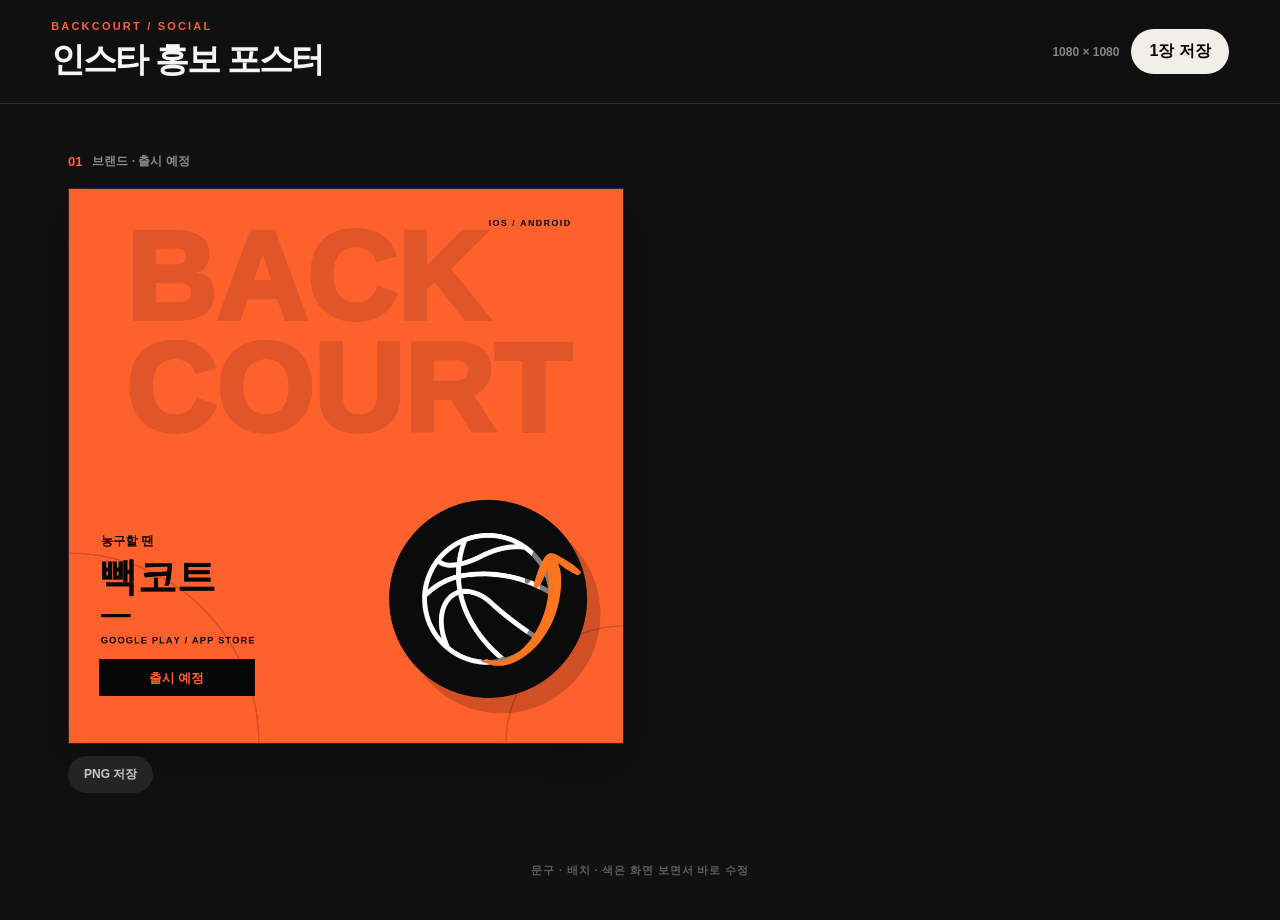
==== Backcourt-Social/index.html @ 9ac3b08d "Simplify promo to one launch poster" ====
<!doctype html>
<html lang="ko">
  <head>
    <meta charset="UTF-8" />
    <meta name="viewport" content="width=device-width, initial-scale=1.0" />
    <meta name="theme-color" content="#111111" />
    <title>빽코트 소셜 스튜디오</title>
    <link rel="stylesheet" href="./styles.css" />
  </head>
  <body>
    <header class="studio-header">
      <div>
        <p>BACKCOURT / SOCIAL</p>
        <h1>인스타 홍보 포스터</h1>
      </div>
      <div class="header-actions">
        <span>1080 × 1080</span>
        <button id="download-all" type="button">1장 저장</button>
      </div>
    </header>

    <main class="board">
      <article class="creative">
        <div class="creative-meta"><b>01</b><span>브랜드 · 출시 예정</span></div>
        <div class="canvas-shell"><canvas id="slide-1" width="1080" height="1080"></canvas></div>
        <button class="download" type="button" data-slide="1">PNG 저장</button>
      </article>
    </main>

    <footer>문구 · 배치 · 색은 화면 보면서 바로 수정</footer>
    <script src="./app.js?v=6"></script>
  </body>
</html>
---- Backcourt-Social/styles.css ----
:root {
  color-scheme: dark;
  --page: #111111;
  --panel: #191919;
  --line: #303030;
  --paper: #f1efe8;
  --orange: #ff5d3b;
}

* { box-sizing: border-box; }
body { margin: 0; min-width: 320px; color: #f5f5f5; background: var(--page); font-family: -apple-system, BlinkMacSystemFont, "Apple SD Gothic Neo", sans-serif; }
button { font: inherit; }
.studio-header { position: sticky; top: 0; z-index: 10; min-height: 94px; padding: 20px clamp(20px, 4vw, 58px); display: flex; align-items: center; justify-content: space-between; gap: 20px; background: rgba(17, 17, 17, .92); border-bottom: 1px solid var(--line); backdrop-filter: blur(18px); }
.studio-header p { margin: 0 0 5px; color: var(--orange); font-size: 11px; font-weight: 900; letter-spacing: .2em; }
.studio-header h1 { margin: 0; font-size: clamp(22px, 3vw, 34px); letter-spacing: -.055em; }
.header-actions { display: flex; align-items: center; gap: 12px; }
.header-actions span { color: #858585; font-size: 12px; font-weight: 800; }
.header-actions button, .download { color: #050505; background: var(--paper); border: 0; border-radius: 999px; font-weight: 900; cursor: pointer; }
.header-actions button { padding: 12px 18px; }
.board { width: min(1240px, 100%); margin: 0 auto; padding: 42px clamp(18px, 4vw, 48px) 70px; display: grid; grid-template-columns: repeat(2, minmax(0, 1fr)); gap: 52px 32px; }
.creative { min-width: 0; }
.creative-meta { min-height: 30px; margin-bottom: 12px; display: flex; align-items: center; gap: 10px; }
.creative-meta b { color: var(--orange); font-size: 13px; }
.creative-meta span { color: #8c8c8c; font-size: 12px; font-weight: 800; }
.canvas-shell { width: 100%; overflow: hidden; background: #080808; border: 1px solid #292929; box-shadow: 0 20px 50px rgba(0, 0, 0, .28); }
canvas { width: 100%; height: auto; display: block; aspect-ratio: 1; }
.download { margin-top: 12px; padding: 10px 16px; color: #c8c8c8; background: #242424; font-size: 12px; transition: .15s ease; }
.download:hover, .header-actions button:hover { color: #fff; background: var(--orange); transform: translateY(-1px); }
footer { padding: 0 20px 42px; color: #5d5d5d; font-size: 11px; font-weight: 800; letter-spacing: .08em; text-align: center; }

body.export-mode { width: 1080px; height: 1080px; overflow: hidden; background: #000; }
.export-mode .studio-header, .export-mode footer { display: none; }
.export-mode .board { width: 1080px; height: 1080px; margin: 0; padding: 0; display: block; }
.export-mode .creative { display: none; }
.export-mode .creative.is-export { display: block; width: 1080px; height: 1080px; }
.export-mode .creative-meta, .export-mode .download { display: none; }
.export-mode .canvas-shell { width: 1080px; height: 1080px; border: 0; box-shadow: none; }
.export-mode canvas { width: 1080px; height: 1080px; }

@media (max-width: 760px) {
  .studio-header { min-height: 82px; }
  .header-actions span { display: none; }
  .header-actions button { padding: 10px 14px; font-size: 12px; }
  .board { grid-template-columns: 1fr; padding-top: 28px; gap: 42px; }
}
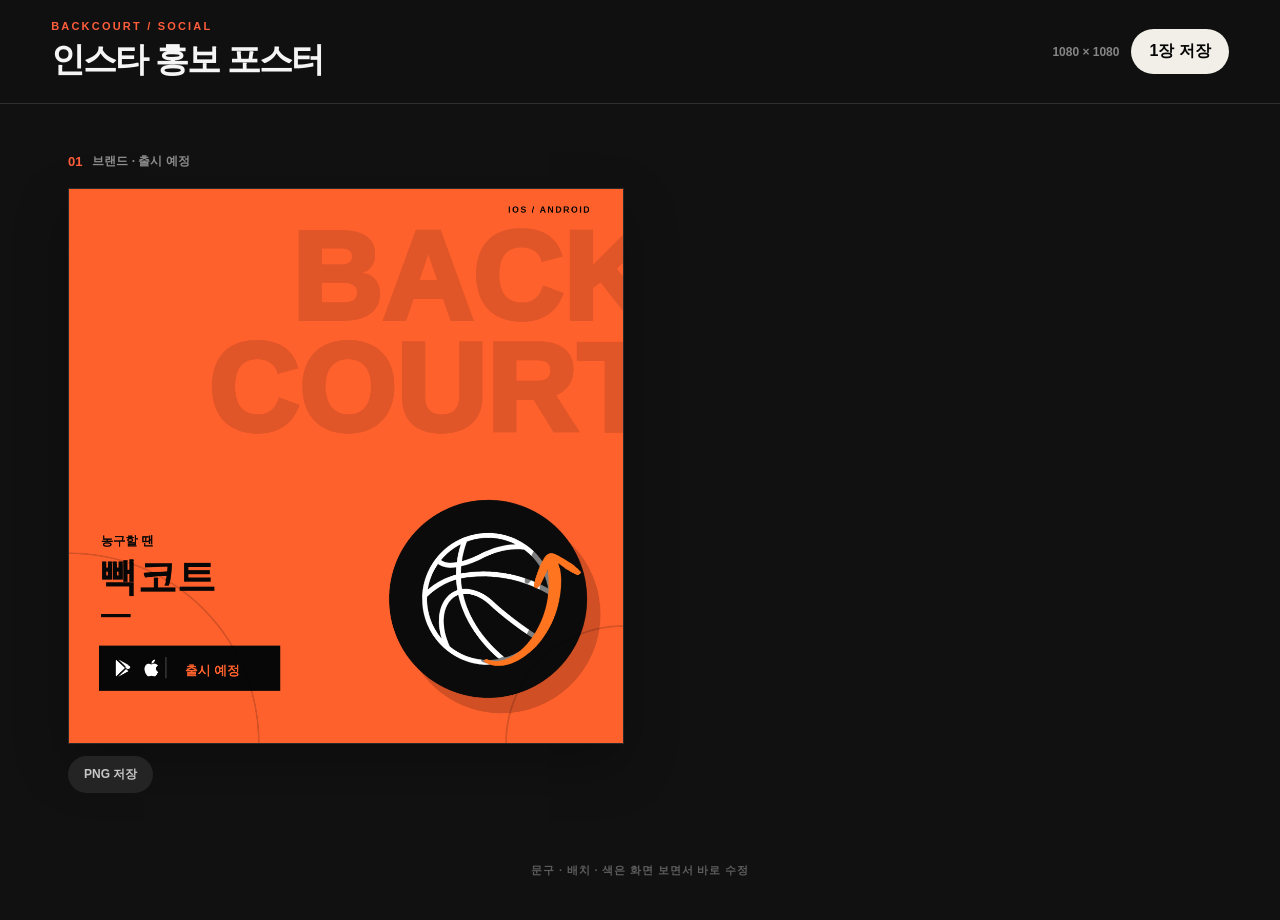
==== commit e0d61c98: "Refine launch poster layout and store marks" ====
--- a/Backcourt-Social/index.html
+++ b/Backcourt-Social/index.html
@@ -28,6 +28,6 @@
     </main>
 
     <footer>문구 · 배치 · 색은 화면 보면서 바로 수정</footer>
-    <script src="./app.js?v=6"></script>
+    <script src="./app.js?v=7"></script>
   </body>
 </html>
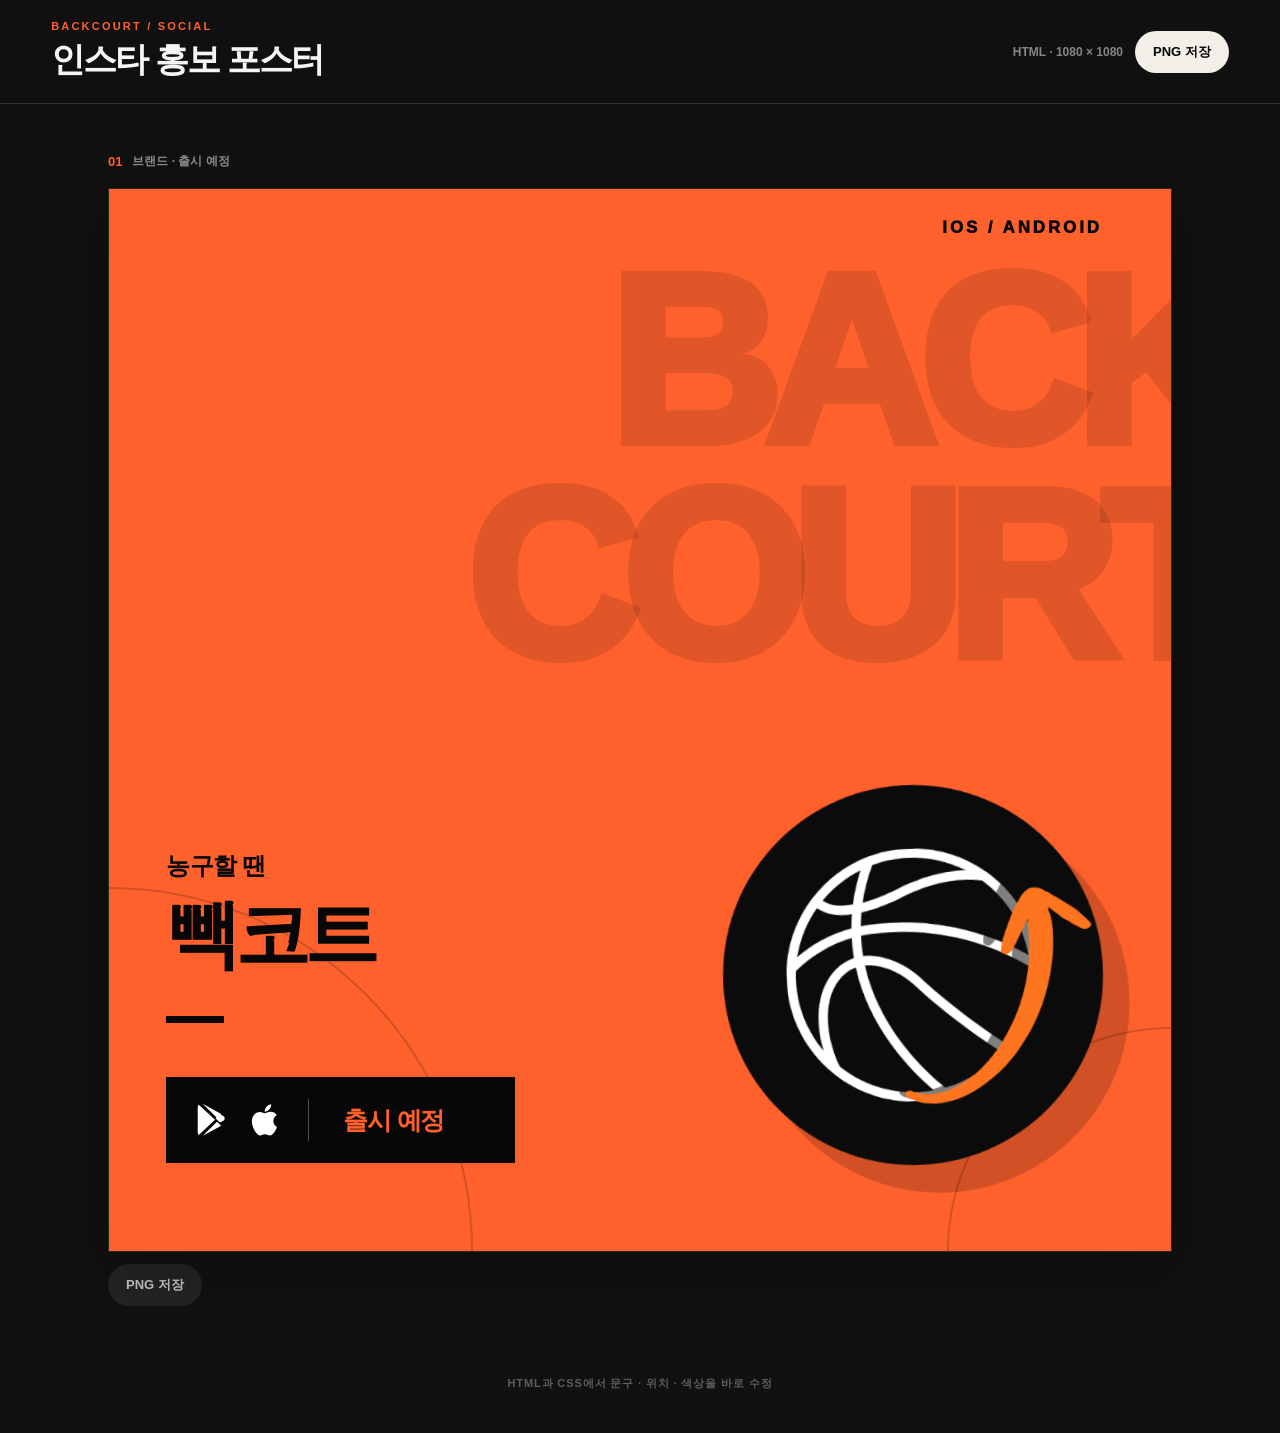
==== commit c5786bb3: "Rebuild promo poster in HTML and CSS" ====
--- a/Backcourt-Social/index.html
+++ b/Backcourt-Social/index.html
@@ -4,8 +4,8 @@
     <meta charset="UTF-8" />
     <meta name="viewport" content="width=device-width, initial-scale=1.0" />
     <meta name="theme-color" content="#111111" />
-    <title>빽코트 소셜 스튜디오</title>
-    <link rel="stylesheet" href="./styles.css" />
+    <title>빽코트 홍보 포스터</title>
+    <link rel="stylesheet" href="./styles.css?v=8" />
   </head>
   <body>
     <header class="studio-header">
@@ -14,20 +14,41 @@
         <h1>인스타 홍보 포스터</h1>
       </div>
       <div class="header-actions">
-        <span>1080 × 1080</span>
-        <button id="download-all" type="button">1장 저장</button>
+        <span>HTML · 1080 × 1080</span>
+        <a href="./exports/backcourt-instagram-01.png" download>PNG 저장</a>
       </div>
     </header>
 
     <main class="board">
       <article class="creative">
         <div class="creative-meta"><b>01</b><span>브랜드 · 출시 예정</span></div>
-        <div class="canvas-shell"><canvas id="slide-1" width="1080" height="1080"></canvas></div>
-        <button class="download" type="button" data-slide="1">PNG 저장</button>
+        <div class="poster-shell">
+          <section class="poster" aria-label="빽코트 출시 예정 홍보 포스터">
+            <div class="back-type" aria-hidden="true"><span>BACK</span><span>COURT</span></div>
+            <div class="platform">IOS / ANDROID</div>
+
+            <div class="copy">
+              <p>농구할 땐</p>
+              <h2>빽코트</h2>
+              <i aria-hidden="true"></i>
+              <div class="launch">
+                <div class="store-marks" aria-label="Google Play 및 App Store">
+                  <svg viewBox="0 0 24 24" aria-hidden="true"><path d="M3.7 2.4 14 12 3.7 21.6A2.6 2.6 0 0 1 3 19.8V4.2c0-.7.3-1.3.7-1.8Zm11.6 10.8 2.7 2.5L6.2 22.2l9.1-9Zm3.9-3.6c.6.3 1 .9 1 1.5s-.4 1.2-1 1.5l-2 1.1-2.9-2.7 2.9-2.7 2 1.3ZM6.2 1.8 18 8.3l-2.7 2.5-9.1-9Z" /></svg>
+                  <svg viewBox="0 0 24 24" aria-hidden="true"><path d="M16.8 12.8c0-2.6 2.1-3.8 2.2-3.9a4.7 4.7 0 0 0-3.7-2c-1.6-.2-3.1.9-3.9.9-.8 0-2-.9-3.3-.8A4.9 4.9 0 0 0 4 9.5c-1.8 3-.5 7.5 1.2 10 .8 1.2 1.8 2.5 3.1 2.4 1.2-.1 1.7-.8 3.2-.8s1.9.8 3.2.8c1.3 0 2.2-1.2 3-2.4a10.7 10.7 0 0 0 1.4-2.9 4.4 4.4 0 0 1-2.3-3.8ZM14.3 5.3A4.5 4.5 0 0 0 15.4 2a4.6 4.6 0 0 0-3 1.6 4.2 4.2 0 0 0-1.1 3.2 3.8 3.8 0 0 0 3-1.5Z" /></svg>
+                </div>
+                <strong>출시 예정</strong>
+              </div>
+            </div>
+
+            <img class="hero-icon" src="./assets/app-icon.png" alt="빽코트 앱 아이콘" />
+            <div class="court-lines" aria-hidden="true"><i></i><b></b></div>
+          </section>
+        </div>
+        <a class="download" href="./exports/backcourt-instagram-01.png" download>PNG 저장</a>
       </article>
     </main>
 
-    <footer>문구 · 배치 · 색은 화면 보면서 바로 수정</footer>
-    <script src="./app.js?v=7"></script>
+    <footer>HTML과 CSS에서 문구 · 위치 · 색상을 바로 수정</footer>
+    <script src="./poster.js?v=1"></script>
   </body>
 </html>
--- a/Backcourt-Social/styles.css
+++ b/Backcourt-Social/styles.css
@@ -1,45 +1,54 @@
 :root {
   color-scheme: dark;
   --page: #111111;
-  --panel: #191919;
   --line: #303030;
+  --orange: #ff612d;
+  --ink: #070707;
   --paper: #f1efe8;
-  --orange: #ff5d3b;
 }
 
 * { box-sizing: border-box; }
-body { margin: 0; min-width: 320px; color: #f5f5f5; background: var(--page); font-family: -apple-system, BlinkMacSystemFont, "Apple SD Gothic Neo", sans-serif; }
-button { font: inherit; }
-.studio-header { position: sticky; top: 0; z-index: 10; min-height: 94px; padding: 20px clamp(20px, 4vw, 58px); display: flex; align-items: center; justify-content: space-between; gap: 20px; background: rgba(17, 17, 17, .92); border-bottom: 1px solid var(--line); backdrop-filter: blur(18px); }
+body { margin: 0; min-width: 320px; color: #f5f5f5; background: var(--page); font-family: -apple-system, BlinkMacSystemFont, "Apple SD Gothic Neo", "Noto Sans KR", sans-serif; }
+a { color: inherit; text-decoration: none; }
+.studio-header { position: sticky; top: 0; z-index: 10; min-height: 94px; padding: 20px clamp(20px,4vw,58px); display: flex; align-items: center; justify-content: space-between; gap: 20px; background: rgba(17,17,17,.92); border-bottom: 1px solid var(--line); backdrop-filter: blur(18px); }
 .studio-header p { margin: 0 0 5px; color: var(--orange); font-size: 11px; font-weight: 900; letter-spacing: .2em; }
-.studio-header h1 { margin: 0; font-size: clamp(22px, 3vw, 34px); letter-spacing: -.055em; }
+.studio-header h1 { margin: 0; font-size: clamp(22px,3vw,34px); letter-spacing: -.055em; }
 .header-actions { display: flex; align-items: center; gap: 12px; }
 .header-actions span { color: #858585; font-size: 12px; font-weight: 800; }
-.header-actions button, .download { color: #050505; background: var(--paper); border: 0; border-radius: 999px; font-weight: 900; cursor: pointer; }
-.header-actions button { padding: 12px 18px; }
-.board { width: min(1240px, 100%); margin: 0 auto; padding: 42px clamp(18px, 4vw, 48px) 70px; display: grid; grid-template-columns: repeat(2, minmax(0, 1fr)); gap: 52px 32px; }
+.header-actions a, .download { padding: 12px 18px; color: #050505; background: var(--paper); border-radius: 999px; font-size: 13px; font-weight: 900; }
+.board { width: min(1160px,100%); margin: 0 auto; padding: 42px clamp(18px,4vw,48px) 70px; }
 .creative { min-width: 0; }
 .creative-meta { min-height: 30px; margin-bottom: 12px; display: flex; align-items: center; gap: 10px; }
 .creative-meta b { color: var(--orange); font-size: 13px; }
 .creative-meta span { color: #8c8c8c; font-size: 12px; font-weight: 800; }
-.canvas-shell { width: 100%; overflow: hidden; background: #080808; border: 1px solid #292929; box-shadow: 0 20px 50px rgba(0, 0, 0, .28); }
-canvas { width: 100%; height: auto; display: block; aspect-ratio: 1; }
-.download { margin-top: 12px; padding: 10px 16px; color: #c8c8c8; background: #242424; font-size: 12px; transition: .15s ease; }
-.download:hover, .header-actions button:hover { color: #fff; background: var(--orange); transform: translateY(-1px); }
+.poster-shell { width: min(100%,1080px); aspect-ratio: 1; overflow: hidden; container-type: inline-size; background: var(--orange); border: 1px solid #292929; box-shadow: 0 20px 50px rgba(0,0,0,.28); }
+.poster { position: relative; width: 100%; height: 100%; overflow: hidden; color: var(--ink); background: var(--orange); letter-spacing: -.045em; }
+.back-type { position: absolute; z-index: 0; top: 6.3cqw; right: -5.2cqw; width: 100%; color: rgba(7,7,7,.12); font-family: Arial, "Apple SD Gothic Neo", sans-serif; font-size: 22.6cqw; font-weight: 950; line-height: .895; letter-spacing: -.075em; text-align: right; white-space: nowrap; }
+.back-type span { display: block; }
+.platform { position: absolute; z-index: 2; top: 2.7cqw; right: 6.5cqw; font-size: 1.58cqw; font-weight: 950; letter-spacing: .18em; }
+.copy { position: absolute; z-index: 3; left: 5.4cqw; top: 62.2cqw; }
+.copy p { margin: 0 0 1.5cqw; font-size: 2.25cqw; font-weight: 900; }
+.copy h2 { margin: 0; font-size: 7.05cqw; line-height: 1; font-weight: 950; letter-spacing: -.08em; }
+.copy > i { width: 5.4cqw; height: .65cqw; margin: 4.1cqw 0 5.1cqw; display: block; background: var(--ink); }
+.launch { width: 32.8cqw; height: 8.15cqw; display: flex; align-items: center; color: var(--orange); background: var(--ink); }
+.store-marks { height: 4cqw; padding: 0 2.2cqw 0 2.55cqw; display: flex; align-items: center; gap: 1.45cqw; border-right: .18cqw solid rgba(255,255,255,.28); }
+.store-marks svg { width: 3.55cqw; height: 3.55cqw; fill: #fff; }
+.launch strong { margin-left: 3.25cqw; font-size: 2.35cqw; font-weight: 950; letter-spacing: -.045em; white-space: nowrap; }
+.hero-icon { position: absolute; z-index: 2; left: 57.8cqw; top: 56.1cqw; width: 35.75cqw; height: 35.75cqw; object-fit: contain; transform: rotate(-3deg); filter: drop-shadow(2.4cqw 2.8cqw 0 rgba(0,0,0,.18)); }
+.court-lines i, .court-lines b { position: absolute; z-index: 1; display: block; border: .28cqw solid rgba(7,7,7,.18); border-radius: 50%; }
+.court-lines i { left: -34.25cqw; bottom: -34.25cqw; width: 68.5cqw; height: 68.5cqw; }
+.court-lines b { right: -21.1cqw; bottom: -21.1cqw; width: 42.2cqw; height: 42.2cqw; }
+.download { margin-top: 12px; display: inline-block; color: #c8c8c8; background: #242424; }
 footer { padding: 0 20px 42px; color: #5d5d5d; font-size: 11px; font-weight: 800; letter-spacing: .08em; text-align: center; }
 
-body.export-mode { width: 1080px; height: 1080px; overflow: hidden; background: #000; }
-.export-mode .studio-header, .export-mode footer { display: none; }
-.export-mode .board { width: 1080px; height: 1080px; margin: 0; padding: 0; display: block; }
-.export-mode .creative { display: none; }
-.export-mode .creative.is-export { display: block; width: 1080px; height: 1080px; }
-.export-mode .creative-meta, .export-mode .download { display: none; }
-.export-mode .canvas-shell { width: 1080px; height: 1080px; border: 0; box-shadow: none; }
-.export-mode canvas { width: 1080px; height: 1080px; }
+body.export-mode { width: 1080px; height: 1080px; min-width: 1080px; overflow: hidden; background: var(--orange); }
+.export-mode .studio-header, .export-mode .creative-meta, .export-mode .download, .export-mode footer { display: none; }
+.export-mode .board { width: 1080px; height: 1080px; margin: 0; padding: 0; }
+.export-mode .creative, .export-mode .poster-shell { width: 1080px; height: 1080px; border: 0; box-shadow: none; }
 
 @media (max-width: 760px) {
   .studio-header { min-height: 82px; }
   .header-actions span { display: none; }
-  .header-actions button { padding: 10px 14px; font-size: 12px; }
-  .board { grid-template-columns: 1fr; padding-top: 28px; gap: 42px; }
+  .header-actions a { padding: 10px 14px; font-size: 12px; }
+  .board { padding-top: 28px; }
 }
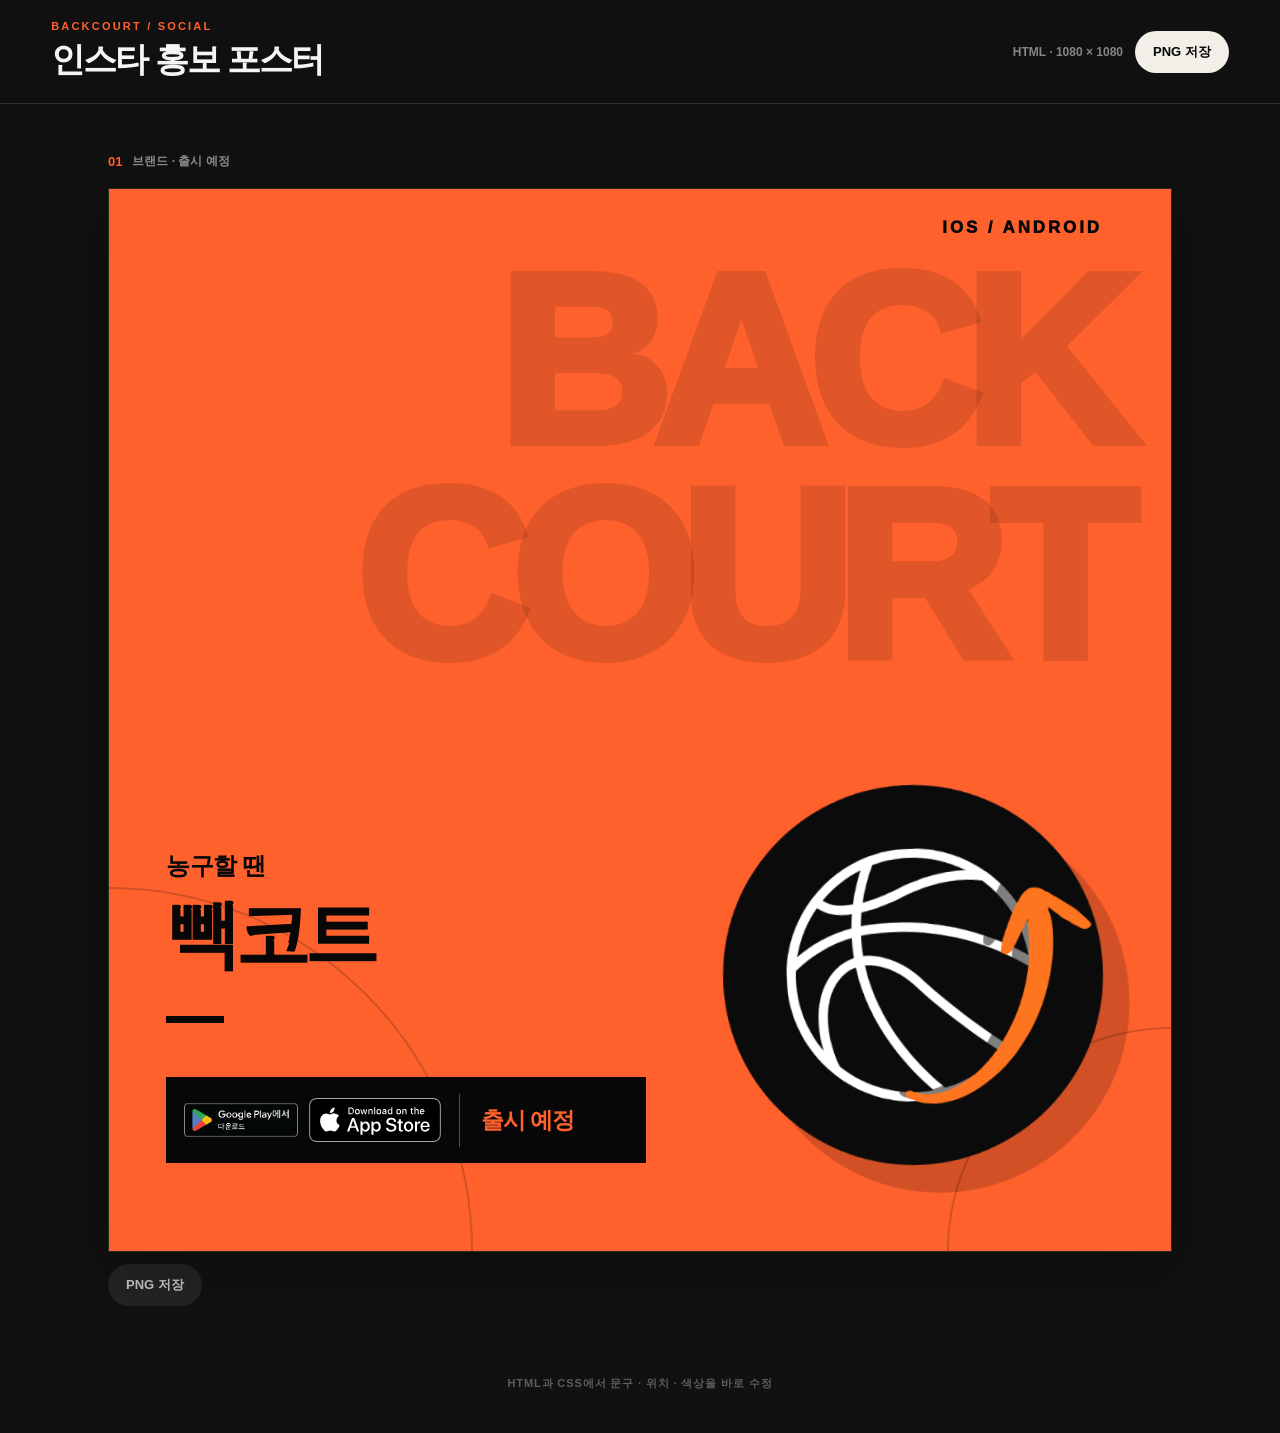
==== commit 7a9bcc3f: "Use official store badges in promo poster" ====
--- a/Backcourt-Social/index.html
+++ b/Backcourt-Social/index.html
@@ -5,7 +5,7 @@
     <meta name="viewport" content="width=device-width, initial-scale=1.0" />
     <meta name="theme-color" content="#111111" />
     <title>빽코트 홍보 포스터</title>
-    <link rel="stylesheet" href="./styles.css?v=8" />
+    <link rel="stylesheet" href="./styles.css?v=9" />
   </head>
   <body>
     <header class="studio-header">
@@ -33,8 +33,8 @@
               <i aria-hidden="true"></i>
               <div class="launch">
                 <div class="store-marks" aria-label="Google Play 및 App Store">
-                  <svg viewBox="0 0 24 24" aria-hidden="true"><path d="M3.7 2.4 14 12 3.7 21.6A2.6 2.6 0 0 1 3 19.8V4.2c0-.7.3-1.3.7-1.8Zm11.6 10.8 2.7 2.5L6.2 22.2l9.1-9Zm3.9-3.6c.6.3 1 .9 1 1.5s-.4 1.2-1 1.5l-2 1.1-2.9-2.7 2.9-2.7 2 1.3ZM6.2 1.8 18 8.3l-2.7 2.5-9.1-9Z" /></svg>
-                  <svg viewBox="0 0 24 24" aria-hidden="true"><path d="M16.8 12.8c0-2.6 2.1-3.8 2.2-3.9a4.7 4.7 0 0 0-3.7-2c-1.6-.2-3.1.9-3.9.9-.8 0-2-.9-3.3-.8A4.9 4.9 0 0 0 4 9.5c-1.8 3-.5 7.5 1.2 10 .8 1.2 1.8 2.5 3.1 2.4 1.2-.1 1.7-.8 3.2-.8s1.9.8 3.2.8c1.3 0 2.2-1.2 3-2.4a10.7 10.7 0 0 0 1.4-2.9 4.4 4.4 0 0 1-2.3-3.8ZM14.3 5.3A4.5 4.5 0 0 0 15.4 2a4.6 4.6 0 0 0-3 1.6 4.2 4.2 0 0 0-1.1 3.2 3.8 3.8 0 0 0 3-1.5Z" /></svg>
+                  <img src="./assets/google-play-badge-ko.png" alt="Google Play" />
+                  <img src="./assets/app-store-badge.svg" alt="App Store" />
                 </div>
                 <strong>출시 예정</strong>
               </div>
--- a/Backcourt-Social/styles.css
+++ b/Backcourt-Social/styles.css
@@ -23,17 +23,17 @@
 .creative-meta span { color: #8c8c8c; font-size: 12px; font-weight: 800; }
 .poster-shell { width: min(100%,1080px); aspect-ratio: 1; overflow: hidden; container-type: inline-size; background: var(--orange); border: 1px solid #292929; box-shadow: 0 20px 50px rgba(0,0,0,.28); }
 .poster { position: relative; width: 100%; height: 100%; overflow: hidden; color: var(--ink); background: var(--orange); letter-spacing: -.045em; }
-.back-type { position: absolute; z-index: 0; top: 6.3cqw; right: -5.2cqw; width: 100%; color: rgba(7,7,7,.12); font-family: Arial, "Apple SD Gothic Neo", sans-serif; font-size: 22.6cqw; font-weight: 950; line-height: .895; letter-spacing: -.075em; text-align: right; white-space: nowrap; }
+.back-type { position: absolute; z-index: 0; top: 6.3cqw; right: 5.2cqw; width: 100%; color: rgba(7,7,7,.12); font-family: Arial, "Apple SD Gothic Neo", sans-serif; font-size: 22.6cqw; font-weight: 950; line-height: .895; letter-spacing: -.075em; text-align: right; white-space: nowrap; }
 .back-type span { display: block; }
 .platform { position: absolute; z-index: 2; top: 2.7cqw; right: 6.5cqw; font-size: 1.58cqw; font-weight: 950; letter-spacing: .18em; }
 .copy { position: absolute; z-index: 3; left: 5.4cqw; top: 62.2cqw; }
 .copy p { margin: 0 0 1.5cqw; font-size: 2.25cqw; font-weight: 900; }
 .copy h2 { margin: 0; font-size: 7.05cqw; line-height: 1; font-weight: 950; letter-spacing: -.08em; }
 .copy > i { width: 5.4cqw; height: .65cqw; margin: 4.1cqw 0 5.1cqw; display: block; background: var(--ink); }
-.launch { width: 32.8cqw; height: 8.15cqw; display: flex; align-items: center; color: var(--orange); background: var(--ink); }
-.store-marks { height: 4cqw; padding: 0 2.2cqw 0 2.55cqw; display: flex; align-items: center; gap: 1.45cqw; border-right: .18cqw solid rgba(255,255,255,.28); }
-.store-marks svg { width: 3.55cqw; height: 3.55cqw; fill: #fff; }
-.launch strong { margin-left: 3.25cqw; font-size: 2.35cqw; font-weight: 950; letter-spacing: -.045em; white-space: nowrap; }
+.launch { width: 45.2cqw; height: 8.15cqw; display: flex; align-items: center; color: var(--orange); background: var(--ink); }
+.store-marks { height: 5cqw; padding: 0 1.7cqw; display: flex; align-items: center; gap: 1cqw; border-right: .18cqw solid rgba(255,255,255,.28); }
+.store-marks img { width: auto; height: 4.15cqw; object-fit: contain; }
+.launch strong { margin-left: 2cqw; font-size: 2.15cqw; font-weight: 950; letter-spacing: -.045em; white-space: nowrap; }
 .hero-icon { position: absolute; z-index: 2; left: 57.8cqw; top: 56.1cqw; width: 35.75cqw; height: 35.75cqw; object-fit: contain; transform: rotate(-3deg); filter: drop-shadow(2.4cqw 2.8cqw 0 rgba(0,0,0,.18)); }
 .court-lines i, .court-lines b { position: absolute; z-index: 1; display: block; border: .28cqw solid rgba(7,7,7,.18); border-radius: 50%; }
 .court-lines i { left: -34.25cqw; bottom: -34.25cqw; width: 68.5cqw; height: 68.5cqw; }
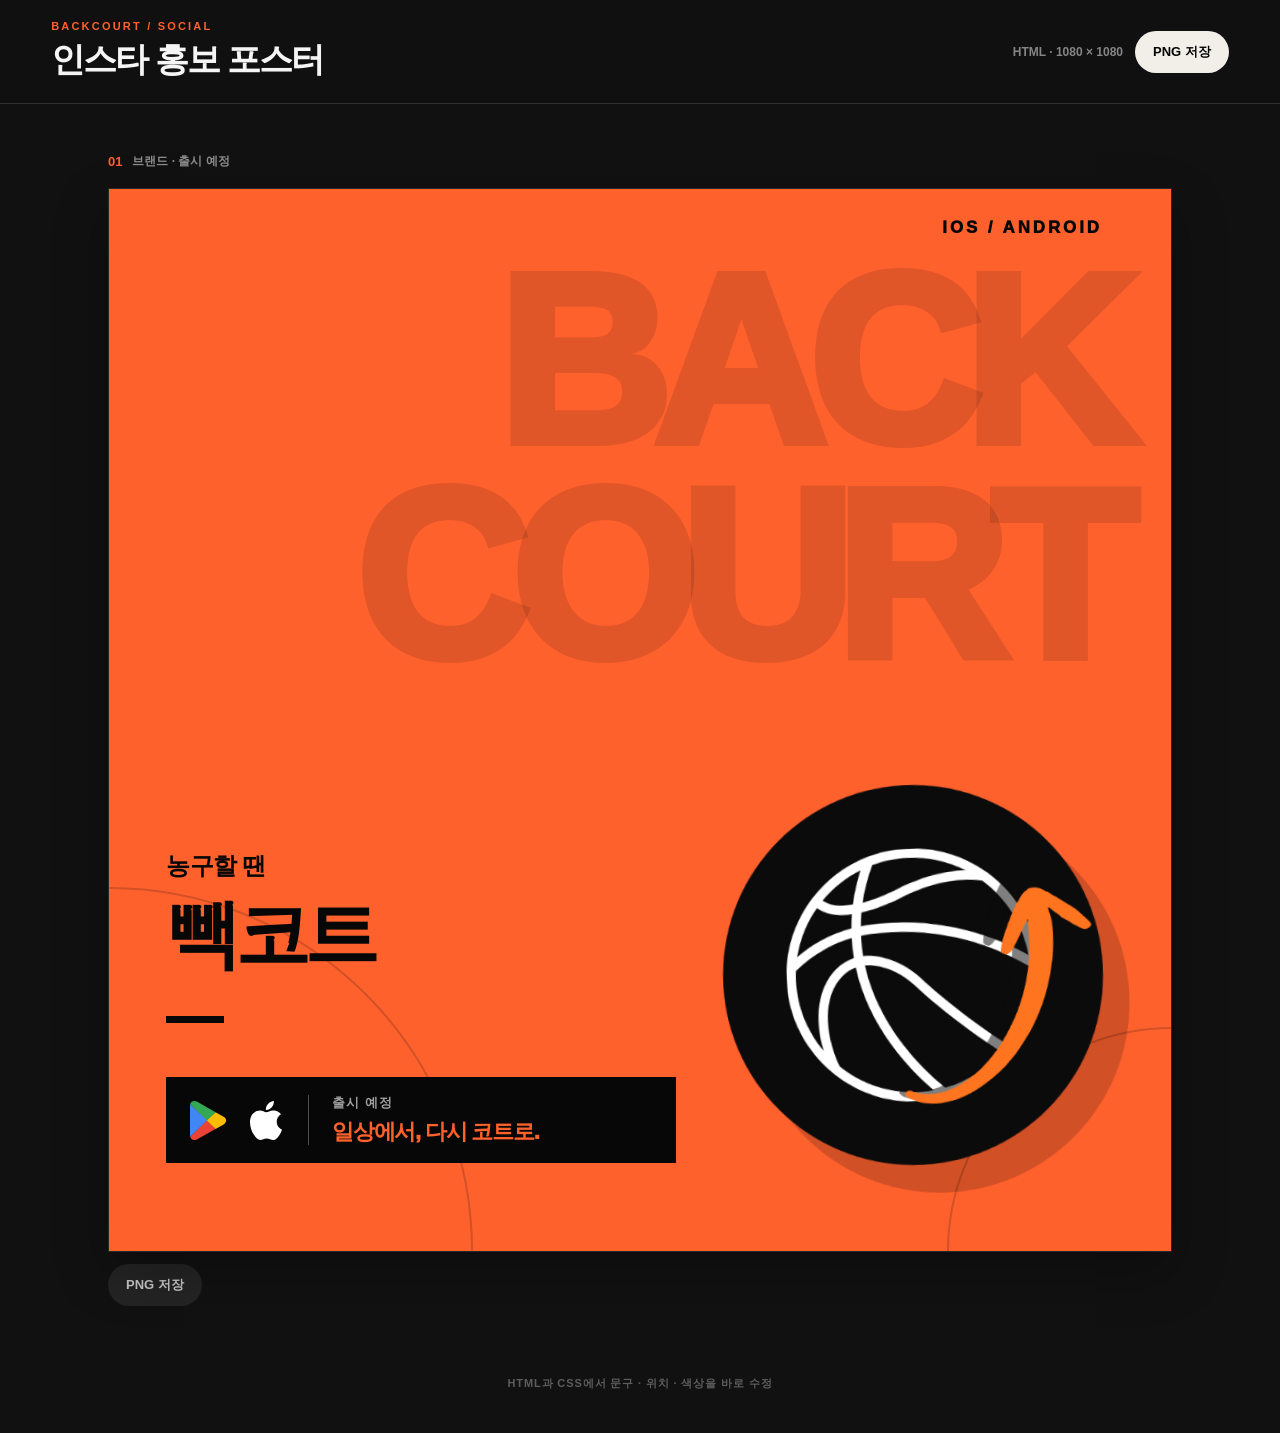
==== commit 54531ae7: "Use store logo assets and add launch slogan" ====
--- a/Backcourt-Social/index.html
+++ b/Backcourt-Social/index.html
@@ -5,7 +5,7 @@
     <meta name="viewport" content="width=device-width, initial-scale=1.0" />
     <meta name="theme-color" content="#111111" />
     <title>빽코트 홍보 포스터</title>
-    <link rel="stylesheet" href="./styles.css?v=9" />
+    <link rel="stylesheet" href="./styles.css?v=10" />
   </head>
   <body>
     <header class="studio-header">
@@ -33,10 +33,10 @@
               <i aria-hidden="true"></i>
               <div class="launch">
                 <div class="store-marks" aria-label="Google Play 및 App Store">
-                  <img src="./assets/google-play-badge-ko.png" alt="Google Play" />
-                  <img src="./assets/app-store-badge.svg" alt="App Store" />
+                  <img class="google-play-logo" src="./assets/google-play-logo.svg" alt="Google Play" />
+                  <img class="apple-logo" src="./assets/apple-logo.svg" alt="Apple" />
                 </div>
-                <strong>출시 예정</strong>
+                <div class="launch-copy"><small>출시 예정</small><strong>일상에서, 다시 코트로.</strong></div>
               </div>
             </div>
 
--- a/Backcourt-Social/styles.css
+++ b/Backcourt-Social/styles.css
@@ -30,10 +30,13 @@
 .copy p { margin: 0 0 1.5cqw; font-size: 2.25cqw; font-weight: 900; }
 .copy h2 { margin: 0; font-size: 7.05cqw; line-height: 1; font-weight: 950; letter-spacing: -.08em; }
 .copy > i { width: 5.4cqw; height: .65cqw; margin: 4.1cqw 0 5.1cqw; display: block; background: var(--ink); }
-.launch { width: 45.2cqw; height: 8.15cqw; display: flex; align-items: center; color: var(--orange); background: var(--ink); }
-.store-marks { height: 5cqw; padding: 0 1.7cqw; display: flex; align-items: center; gap: 1cqw; border-right: .18cqw solid rgba(255,255,255,.28); }
-.store-marks img { width: auto; height: 4.15cqw; object-fit: contain; }
-.launch strong { margin-left: 2cqw; font-size: 2.15cqw; font-weight: 950; letter-spacing: -.045em; white-space: nowrap; }
+.launch { width: 48cqw; height: 8.15cqw; display: flex; align-items: center; color: var(--orange); background: var(--ink); }
+.store-marks { height: 4.7cqw; padding: 0 2.1cqw; display: flex; align-items: center; gap: 1.8cqw; border-right: .18cqw solid rgba(255,255,255,.28); }
+.store-marks img { width: 3.65cqw; height: 3.65cqw; object-fit: contain; }
+.store-marks .apple-logo { filter: invert(1); }
+.launch-copy { margin-left: 2.2cqw; display: flex; flex-direction: column; gap: .45cqw; white-space: nowrap; }
+.launch-copy small { color: rgba(255,255,255,.62); font-size: 1.2cqw; font-weight: 900; letter-spacing: .08em; }
+.launch-copy strong { font-size: 2.05cqw; font-weight: 950; letter-spacing: -.055em; }
 .hero-icon { position: absolute; z-index: 2; left: 57.8cqw; top: 56.1cqw; width: 35.75cqw; height: 35.75cqw; object-fit: contain; transform: rotate(-3deg); filter: drop-shadow(2.4cqw 2.8cqw 0 rgba(0,0,0,.18)); }
 .court-lines i, .court-lines b { position: absolute; z-index: 1; display: block; border: .28cqw solid rgba(7,7,7,.18); border-radius: 50%; }
 .court-lines i { left: -34.25cqw; bottom: -34.25cqw; width: 68.5cqw; height: 68.5cqw; }
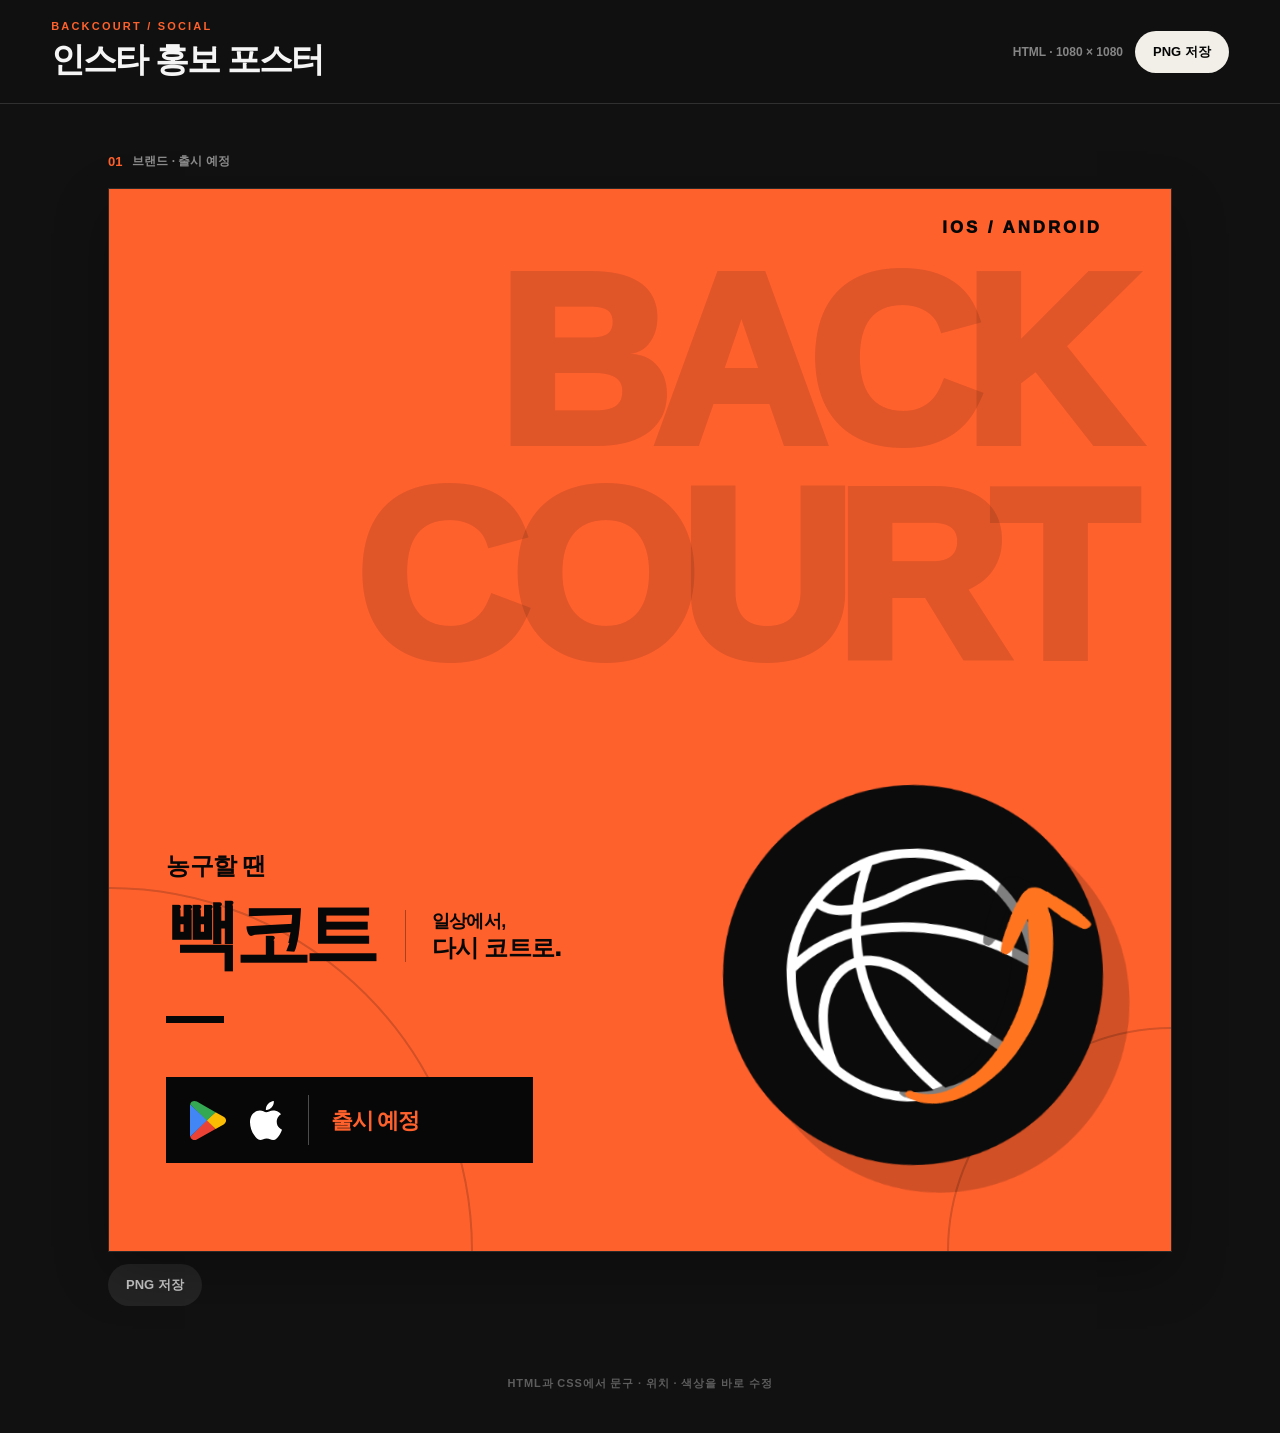
==== commit 041fbe63: "Move launch slogan beside poster title" ====
--- a/Backcourt-Social/index.html
+++ b/Backcourt-Social/index.html
@@ -5,7 +5,7 @@
     <meta name="viewport" content="width=device-width, initial-scale=1.0" />
     <meta name="theme-color" content="#111111" />
     <title>빽코트 홍보 포스터</title>
-    <link rel="stylesheet" href="./styles.css?v=10" />
+    <link rel="stylesheet" href="./styles.css?v=12" />
   </head>
   <body>
     <header class="studio-header">
@@ -28,15 +28,18 @@
             <div class="platform">IOS / ANDROID</div>
 
             <div class="copy">
-              <p>농구할 땐</p>
-              <h2>빽코트</h2>
+              <p class="kicker">농구할 땐</p>
+              <div class="title-row">
+                <h2>빽코트</h2>
+                <p class="title-slogan">일상에서,<br /><strong>다시 코트로.</strong></p>
+              </div>
               <i aria-hidden="true"></i>
               <div class="launch">
                 <div class="store-marks" aria-label="Google Play 및 App Store">
                   <img class="google-play-logo" src="./assets/google-play-logo.svg" alt="Google Play" />
                   <img class="apple-logo" src="./assets/apple-logo.svg" alt="Apple" />
                 </div>
-                <div class="launch-copy"><small>출시 예정</small><strong>일상에서, 다시 코트로.</strong></div>
+                <strong>출시 예정</strong>
               </div>
             </div>
 
--- a/Backcourt-Social/styles.css
+++ b/Backcourt-Social/styles.css
@@ -27,16 +27,17 @@
 .back-type span { display: block; }
 .platform { position: absolute; z-index: 2; top: 2.7cqw; right: 6.5cqw; font-size: 1.58cqw; font-weight: 950; letter-spacing: .18em; }
 .copy { position: absolute; z-index: 3; left: 5.4cqw; top: 62.2cqw; }
-.copy p { margin: 0 0 1.5cqw; font-size: 2.25cqw; font-weight: 900; }
+.copy .kicker { margin: 0 0 1.5cqw; font-size: 2.25cqw; font-weight: 900; }
+.title-row { display: flex; align-items: center; gap: 3cqw; }
 .copy h2 { margin: 0; font-size: 7.05cqw; line-height: 1; font-weight: 950; letter-spacing: -.08em; }
+.title-slogan { margin: .25cqw 0 0; padding-left: 2.4cqw; border-left: .18cqw solid rgba(7,7,7,.35); font-size: 1.7cqw; line-height: 1.25; font-weight: 800; letter-spacing: -.035em; }
+.title-slogan strong { font-size: 2.25cqw; font-weight: 950; }
 .copy > i { width: 5.4cqw; height: .65cqw; margin: 4.1cqw 0 5.1cqw; display: block; background: var(--ink); }
-.launch { width: 48cqw; height: 8.15cqw; display: flex; align-items: center; color: var(--orange); background: var(--ink); }
+.launch { width: 34.5cqw; height: 8.15cqw; display: flex; align-items: center; color: var(--orange); background: var(--ink); }
 .store-marks { height: 4.7cqw; padding: 0 2.1cqw; display: flex; align-items: center; gap: 1.8cqw; border-right: .18cqw solid rgba(255,255,255,.28); }
 .store-marks img { width: 3.65cqw; height: 3.65cqw; object-fit: contain; }
 .store-marks .apple-logo { filter: invert(1); }
-.launch-copy { margin-left: 2.2cqw; display: flex; flex-direction: column; gap: .45cqw; white-space: nowrap; }
-.launch-copy small { color: rgba(255,255,255,.62); font-size: 1.2cqw; font-weight: 900; letter-spacing: .08em; }
-.launch-copy strong { font-size: 2.05cqw; font-weight: 950; letter-spacing: -.055em; }
+.launch > strong { margin-left: 2.1cqw; font-size: 2.05cqw; font-weight: 950; letter-spacing: -.055em; white-space: nowrap; }
 .hero-icon { position: absolute; z-index: 2; left: 57.8cqw; top: 56.1cqw; width: 35.75cqw; height: 35.75cqw; object-fit: contain; transform: rotate(-3deg); filter: drop-shadow(2.4cqw 2.8cqw 0 rgba(0,0,0,.18)); }
 .court-lines i, .court-lines b { position: absolute; z-index: 1; display: block; border: .28cqw solid rgba(7,7,7,.18); border-radius: 50%; }
 .court-lines i { left: -34.25cqw; bottom: -34.25cqw; width: 68.5cqw; height: 68.5cqw; }
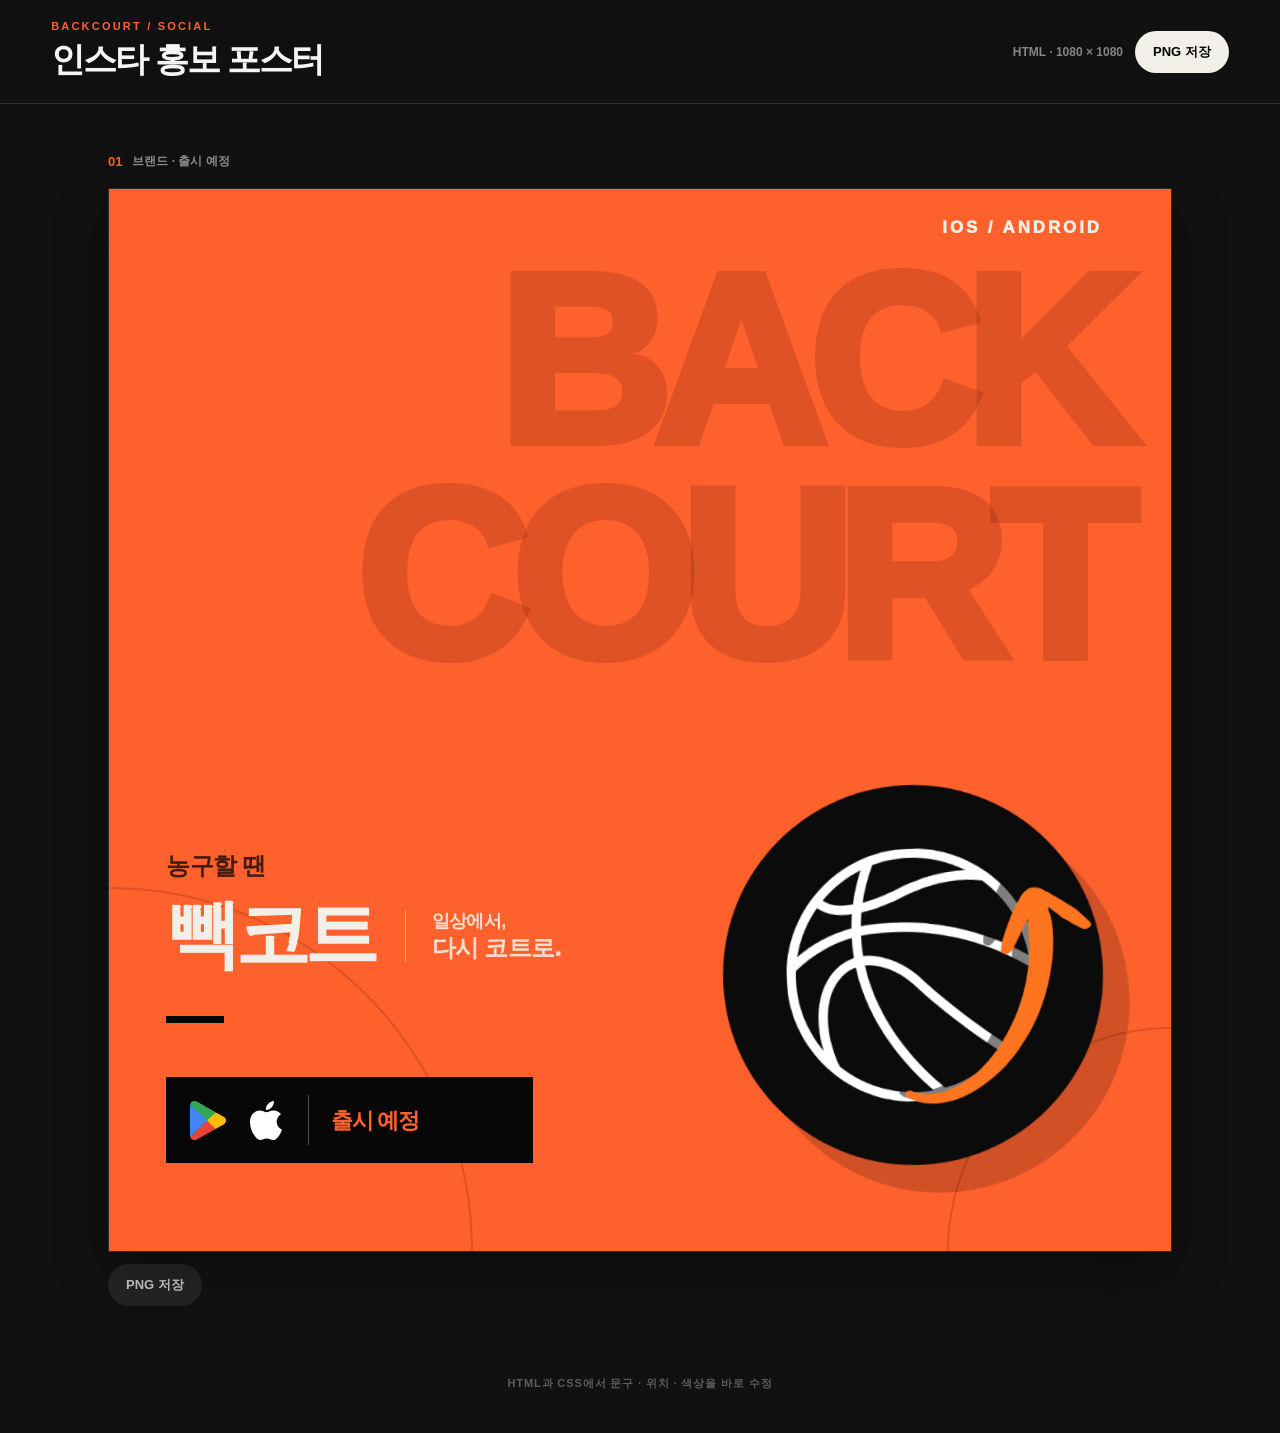
==== commit 637a5f19: "Balance promo poster typography colors" ====
--- a/Backcourt-Social/index.html
+++ b/Backcourt-Social/index.html
@@ -5,7 +5,7 @@
     <meta name="viewport" content="width=device-width, initial-scale=1.0" />
     <meta name="theme-color" content="#111111" />
     <title>빽코트 홍보 포스터</title>
-    <link rel="stylesheet" href="./styles.css?v=12" />
+    <link rel="stylesheet" href="./styles.css?v=13" />
   </head>
   <body>
     <header class="studio-header">
--- a/Backcourt-Social/styles.css
+++ b/Backcourt-Social/styles.css
@@ -23,14 +23,14 @@
 .creative-meta span { color: #8c8c8c; font-size: 12px; font-weight: 800; }
 .poster-shell { width: min(100%,1080px); aspect-ratio: 1; overflow: hidden; container-type: inline-size; background: var(--orange); border: 1px solid #292929; box-shadow: 0 20px 50px rgba(0,0,0,.28); }
 .poster { position: relative; width: 100%; height: 100%; overflow: hidden; color: var(--ink); background: var(--orange); letter-spacing: -.045em; }
-.back-type { position: absolute; z-index: 0; top: 6.3cqw; right: 5.2cqw; width: 100%; color: rgba(7,7,7,.12); font-family: Arial, "Apple SD Gothic Neo", sans-serif; font-size: 22.6cqw; font-weight: 950; line-height: .895; letter-spacing: -.075em; text-align: right; white-space: nowrap; }
+.back-type { position: absolute; z-index: 0; top: 6.3cqw; right: 5.2cqw; width: 100%; color: rgba(117,38,14,.24); font-family: Arial, "Apple SD Gothic Neo", sans-serif; font-size: 22.6cqw; font-weight: 950; line-height: .895; letter-spacing: -.075em; text-align: right; white-space: nowrap; }
 .back-type span { display: block; }
-.platform { position: absolute; z-index: 2; top: 2.7cqw; right: 6.5cqw; font-size: 1.58cqw; font-weight: 950; letter-spacing: .18em; }
+.platform { position: absolute; z-index: 2; top: 2.7cqw; right: 6.5cqw; color: var(--paper); font-size: 1.58cqw; font-weight: 950; letter-spacing: .18em; }
 .copy { position: absolute; z-index: 3; left: 5.4cqw; top: 62.2cqw; }
-.copy .kicker { margin: 0 0 1.5cqw; font-size: 2.25cqw; font-weight: 900; }
+.copy .kicker { margin: 0 0 1.5cqw; color: rgba(7,7,7,.76); font-size: 2.25cqw; font-weight: 900; }
 .title-row { display: flex; align-items: center; gap: 3cqw; }
-.copy h2 { margin: 0; font-size: 7.05cqw; line-height: 1; font-weight: 950; letter-spacing: -.08em; }
-.title-slogan { margin: .25cqw 0 0; padding-left: 2.4cqw; border-left: .18cqw solid rgba(7,7,7,.35); font-size: 1.7cqw; line-height: 1.25; font-weight: 800; letter-spacing: -.035em; }
+.copy h2 { margin: 0; color: var(--paper); font-size: 7.05cqw; line-height: 1; font-weight: 950; letter-spacing: -.08em; }
+.title-slogan { margin: .25cqw 0 0; padding-left: 2.4cqw; color: rgba(241,239,232,.88); border-left: .18cqw solid rgba(241,239,232,.48); font-size: 1.7cqw; line-height: 1.25; font-weight: 800; letter-spacing: -.035em; }
 .title-slogan strong { font-size: 2.25cqw; font-weight: 950; }
 .copy > i { width: 5.4cqw; height: .65cqw; margin: 4.1cqw 0 5.1cqw; display: block; background: var(--ink); }
 .launch { width: 34.5cqw; height: 8.15cqw; display: flex; align-items: center; color: var(--orange); background: var(--ink); }
@@ -39,7 +39,7 @@
 .store-marks .apple-logo { filter: invert(1); }
 .launch > strong { margin-left: 2.1cqw; font-size: 2.05cqw; font-weight: 950; letter-spacing: -.055em; white-space: nowrap; }
 .hero-icon { position: absolute; z-index: 2; left: 57.8cqw; top: 56.1cqw; width: 35.75cqw; height: 35.75cqw; object-fit: contain; transform: rotate(-3deg); filter: drop-shadow(2.4cqw 2.8cqw 0 rgba(0,0,0,.18)); }
-.court-lines i, .court-lines b { position: absolute; z-index: 1; display: block; border: .28cqw solid rgba(7,7,7,.18); border-radius: 50%; }
+.court-lines i, .court-lines b { position: absolute; z-index: 1; display: block; border: .28cqw solid rgba(117,38,14,.25); border-radius: 50%; }
 .court-lines i { left: -34.25cqw; bottom: -34.25cqw; width: 68.5cqw; height: 68.5cqw; }
 .court-lines b { right: -21.1cqw; bottom: -21.1cqw; width: 42.2cqw; height: 42.2cqw; }
 .download { margin-top: 12px; display: inline-block; color: #c8c8c8; background: #242424; }
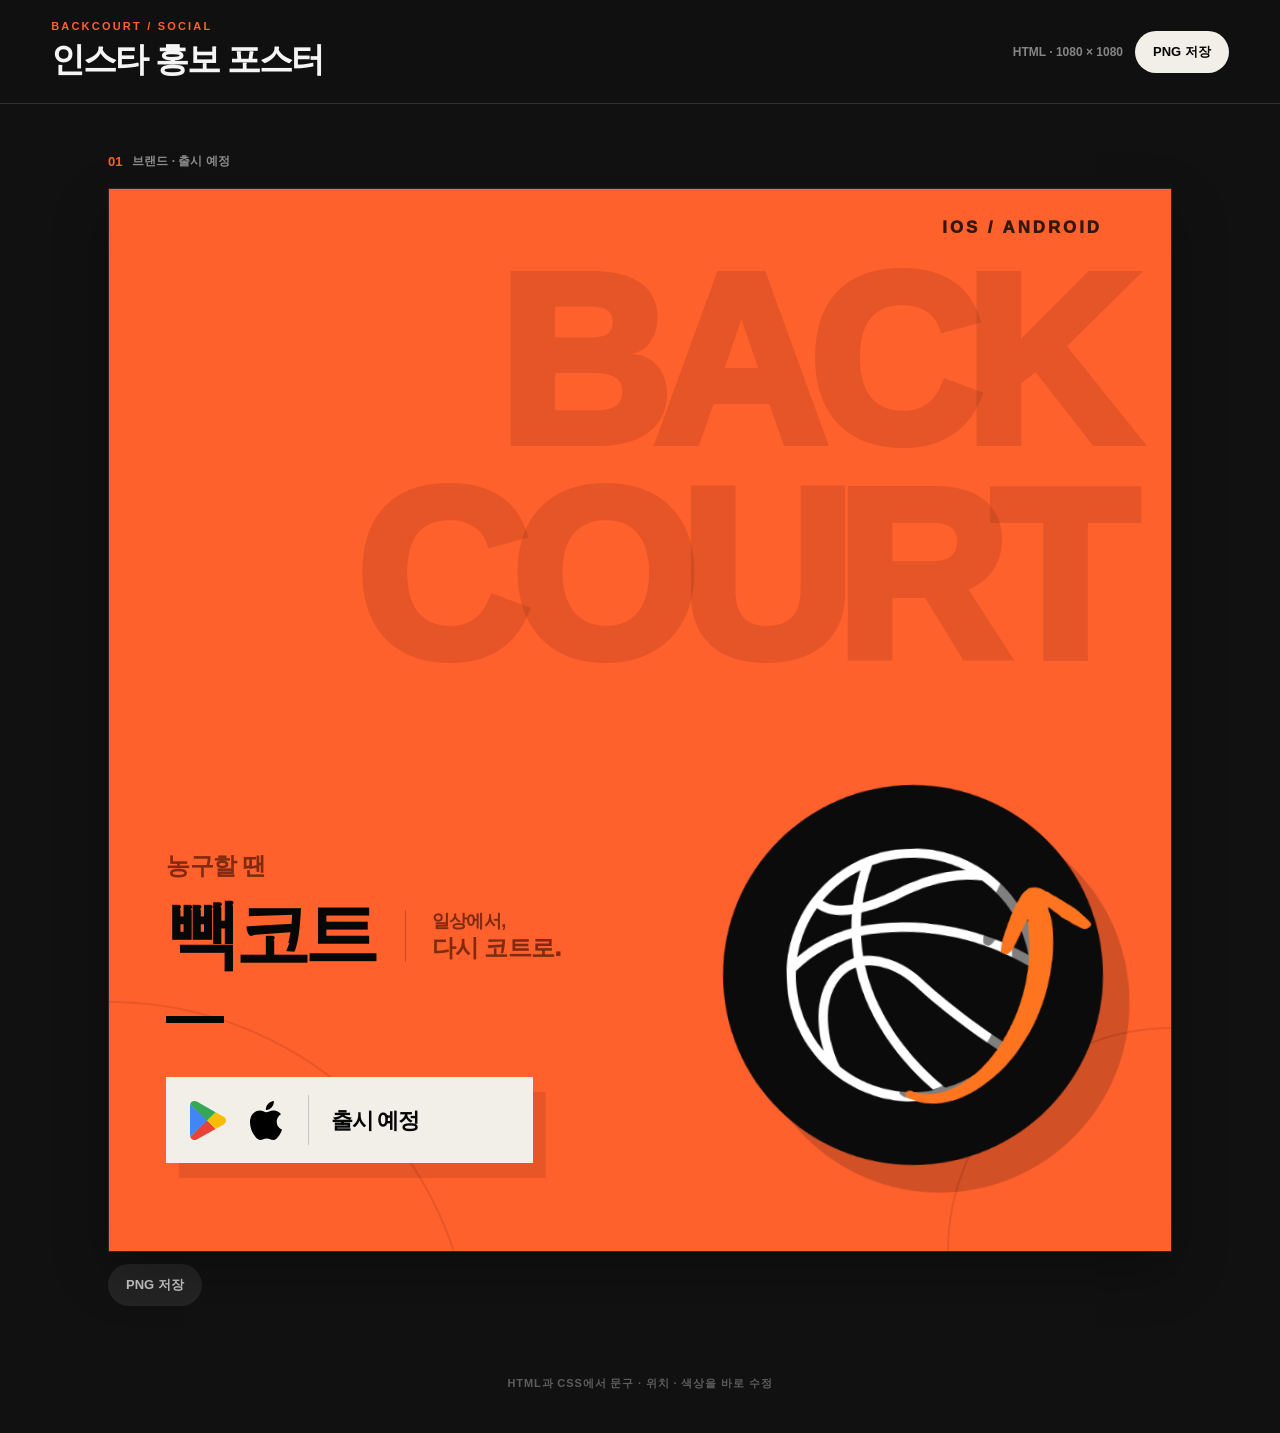
==== commit 4dcb6886: "Rebalance promo poster visual hierarchy" ====
--- a/Backcourt-Social/index.html
+++ b/Backcourt-Social/index.html
@@ -5,7 +5,7 @@
     <meta name="viewport" content="width=device-width, initial-scale=1.0" />
     <meta name="theme-color" content="#111111" />
     <title>빽코트 홍보 포스터</title>
-    <link rel="stylesheet" href="./styles.css?v=13" />
+    <link rel="stylesheet" href="./styles.css?v=14" />
   </head>
   <body>
     <header class="studio-header">
--- a/Backcourt-Social/styles.css
+++ b/Backcourt-Social/styles.css
@@ -23,24 +23,24 @@
 .creative-meta span { color: #8c8c8c; font-size: 12px; font-weight: 800; }
 .poster-shell { width: min(100%,1080px); aspect-ratio: 1; overflow: hidden; container-type: inline-size; background: var(--orange); border: 1px solid #292929; box-shadow: 0 20px 50px rgba(0,0,0,.28); }
 .poster { position: relative; width: 100%; height: 100%; overflow: hidden; color: var(--ink); background: var(--orange); letter-spacing: -.045em; }
-.back-type { position: absolute; z-index: 0; top: 6.3cqw; right: 5.2cqw; width: 100%; color: rgba(117,38,14,.24); font-family: Arial, "Apple SD Gothic Neo", sans-serif; font-size: 22.6cqw; font-weight: 950; line-height: .895; letter-spacing: -.075em; text-align: right; white-space: nowrap; }
+.back-type { position: absolute; z-index: 0; top: 6.3cqw; right: 5.2cqw; width: 100%; color: rgba(117,38,14,.19); font-family: Arial, "Apple SD Gothic Neo", sans-serif; font-size: 22.6cqw; font-weight: 950; line-height: .895; letter-spacing: -.075em; text-align: right; white-space: nowrap; }
 .back-type span { display: block; }
-.platform { position: absolute; z-index: 2; top: 2.7cqw; right: 6.5cqw; color: var(--paper); font-size: 1.58cqw; font-weight: 950; letter-spacing: .18em; }
+.platform { position: absolute; z-index: 2; top: 2.7cqw; right: 6.5cqw; color: rgba(7,7,7,.82); font-size: 1.58cqw; font-weight: 950; letter-spacing: .18em; }
 .copy { position: absolute; z-index: 3; left: 5.4cqw; top: 62.2cqw; }
-.copy .kicker { margin: 0 0 1.5cqw; color: rgba(7,7,7,.76); font-size: 2.25cqw; font-weight: 900; }
+.copy .kicker { margin: 0 0 1.5cqw; color: rgba(117,38,14,.92); font-size: 2.25cqw; font-weight: 900; }
 .title-row { display: flex; align-items: center; gap: 3cqw; }
-.copy h2 { margin: 0; color: var(--paper); font-size: 7.05cqw; line-height: 1; font-weight: 950; letter-spacing: -.08em; }
-.title-slogan { margin: .25cqw 0 0; padding-left: 2.4cqw; color: rgba(241,239,232,.88); border-left: .18cqw solid rgba(241,239,232,.48); font-size: 1.7cqw; line-height: 1.25; font-weight: 800; letter-spacing: -.035em; }
+.copy h2 { margin: 0; color: var(--ink); font-size: 7.05cqw; line-height: 1; font-weight: 950; letter-spacing: -.08em; }
+.title-slogan { margin: .25cqw 0 0; padding-left: 2.4cqw; color: rgba(117,38,14,.92); border-left: .18cqw solid rgba(117,38,14,.38); font-size: 1.7cqw; line-height: 1.25; font-weight: 800; letter-spacing: -.035em; }
 .title-slogan strong { font-size: 2.25cqw; font-weight: 950; }
 .copy > i { width: 5.4cqw; height: .65cqw; margin: 4.1cqw 0 5.1cqw; display: block; background: var(--ink); }
-.launch { width: 34.5cqw; height: 8.15cqw; display: flex; align-items: center; color: var(--orange); background: var(--ink); }
-.store-marks { height: 4.7cqw; padding: 0 2.1cqw; display: flex; align-items: center; gap: 1.8cqw; border-right: .18cqw solid rgba(255,255,255,.28); }
+.launch { width: 34.5cqw; height: 8.15cqw; display: flex; align-items: center; color: var(--ink); background: var(--paper); box-shadow: 1.2cqw 1.4cqw 0 rgba(117,38,14,.18); }
+.store-marks { height: 4.7cqw; padding: 0 2.1cqw; display: flex; align-items: center; gap: 1.8cqw; border-right: .18cqw solid rgba(7,7,7,.18); }
 .store-marks img { width: 3.65cqw; height: 3.65cqw; object-fit: contain; }
-.store-marks .apple-logo { filter: invert(1); }
+.store-marks .apple-logo { filter: none; }
 .launch > strong { margin-left: 2.1cqw; font-size: 2.05cqw; font-weight: 950; letter-spacing: -.055em; white-space: nowrap; }
 .hero-icon { position: absolute; z-index: 2; left: 57.8cqw; top: 56.1cqw; width: 35.75cqw; height: 35.75cqw; object-fit: contain; transform: rotate(-3deg); filter: drop-shadow(2.4cqw 2.8cqw 0 rgba(0,0,0,.18)); }
-.court-lines i, .court-lines b { position: absolute; z-index: 1; display: block; border: .28cqw solid rgba(117,38,14,.25); border-radius: 50%; }
-.court-lines i { left: -34.25cqw; bottom: -34.25cqw; width: 68.5cqw; height: 68.5cqw; }
+.court-lines i, .court-lines b { position: absolute; z-index: 1; display: block; border: .28cqw solid rgba(117,38,14,.17); border-radius: 50%; }
+.court-lines i { left: -34.25cqw; bottom: -45cqw; width: 68.5cqw; height: 68.5cqw; }
 .court-lines b { right: -21.1cqw; bottom: -21.1cqw; width: 42.2cqw; height: 42.2cqw; }
 .download { margin-top: 12px; display: inline-block; color: #c8c8c8; background: #242424; }
 footer { padding: 0 20px 42px; color: #5d5d5d; font-size: 11px; font-weight: 800; letter-spacing: .08em; text-align: center; }
